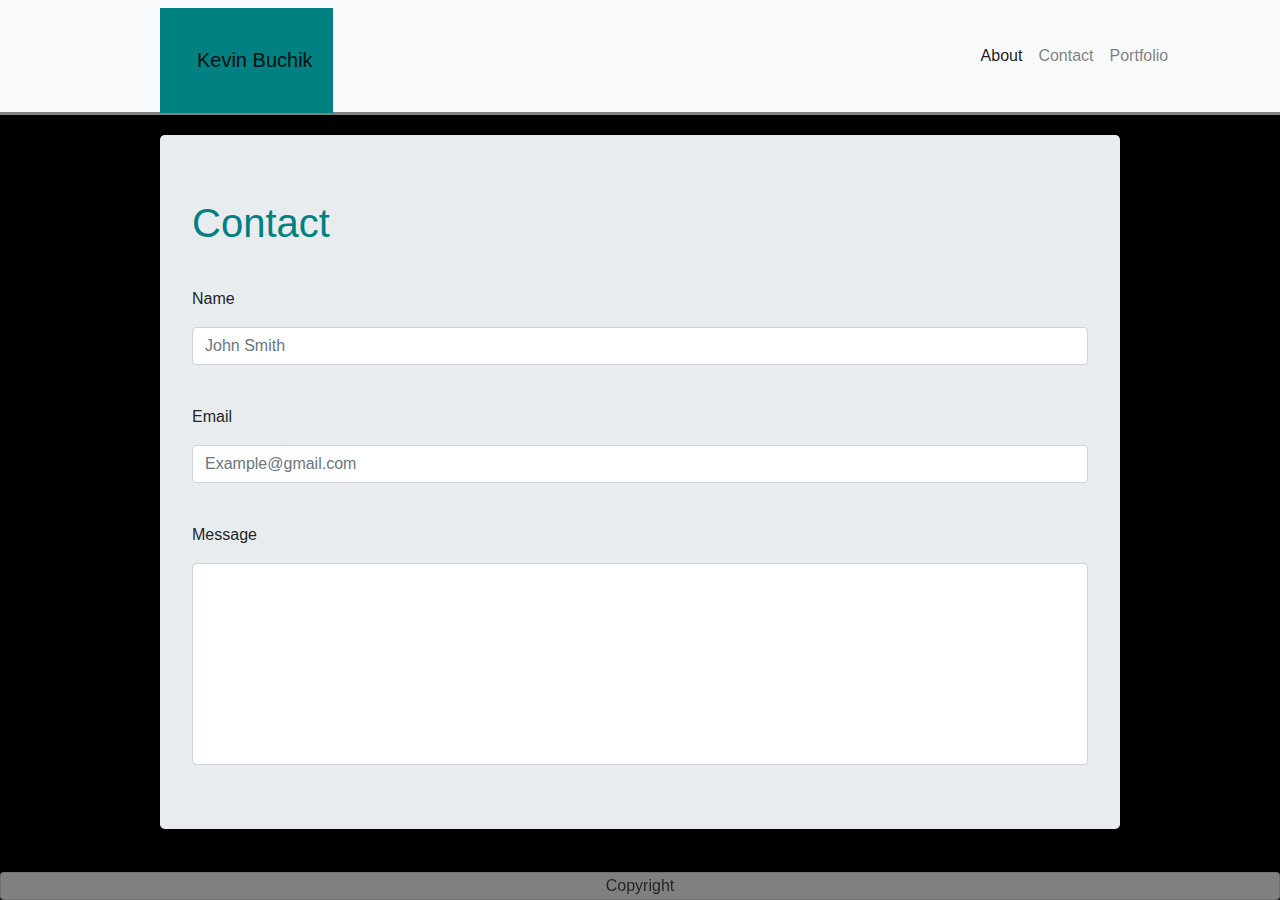
==== contact.html @ de4c5421 "initial D" ====
<!DOCTYPE html>
<html lang="en">

<head>
    <link rel="stylesheet" href="https://stackpath.bootstrapcdn.com/bootstrap/4.3.1/css/bootstrap.min.css"
        integrity="sha384-ggOyR0iXCbMQv3Xipma34MD+dH/1fQ784/j6cY/iJTQUOhcWr7x9JvoRxT2MZw1T" crossorigin="anonymous">
    <meta charset="UTF-8">
    <meta name="viewport" content="width=device-width, initial-scale=1.0">
    <meta http-equiv="X-UA-Compatible" content="ie=edge">
    <title>Document</title>
    <link rel="stylesheet" type="text/css" href="style.css">
</head>

<body>
    <nav class="navbar navbar-expand-lg navbar-light bg-light" id="my-nav-bar">
        <a class="navbar-brand" href="#">Kevin Buchik</a>
        <button class="navbar-toggler" type="button" data-toggle="collapse" data-target="#navbarSupportedContent"
            aria-controls="navbarSupportedContent" aria-expanded="false" aria-label="Toggle navigation">
            <span class="navbar-toggler-icon"></span>
        </button>

        <div class="menubar collapse navbar-collapse" id="navbarSupportedContent">
            <ul class="navbar-nav mr-auto">
                <li class=" nav-item active">
                    <a class="nav-link" href="#">About <span class="sr-only">(current)</span></a>
                </li>
                <li class="nav-item">
                    <a class="nav-link" href="#">Contact</a>
                </li>
                <li class="nav-item">
                    <a class="nav-link" href="#">Portfolio</a>
                </li>
            </ul>

        </div>
    </nav>
    <div class="jumbotron">
        <h1>Contact</h1>
        <p>Name</p>
        <input class="form-control" type="text" placeholder="John Smith">
        <p>Email</p>
        <input class="form-control" type="text" placeholder="Example@gmail.com">
        <p>Message</p>
        <input class=" form3 form-control" type="text">

    </div>
    <div class="card">Copyright</div>
    </div>
</body>

</html>
---- style.css ----
.jumbotron {max-width:960px;
            margin:auto;
            margin-top:20px;
            text-align:justified;
            margin-bottom:5%;
        }
#aboutme {color:teal;
}
h1 {color:teal;}
#indexpic{overflow:auto;
        float: left;
        width: 200px;
        height: auto;
        margin-top: 10px;
        margin-right: 25px;}
.card {padding-top:20px;
        position:fixed;
        bottom:0;
        width:100%;
        text-align:center;
        background-color:gray;
        padding:1px;

}
p {margin-top:40px;
}
.navbar-brand {background-color:teal;
                padding:3%;
                margin-left:11.5%;
                margin-bottom: -9px;
                padding-right:20px
        }

.menubar {margin-left:50%;
       }

#my-nav-bar {border-bottom-style:solid;
            border-color:gray;
}

body {background-color:black;}

.form3 {padding:100px;}
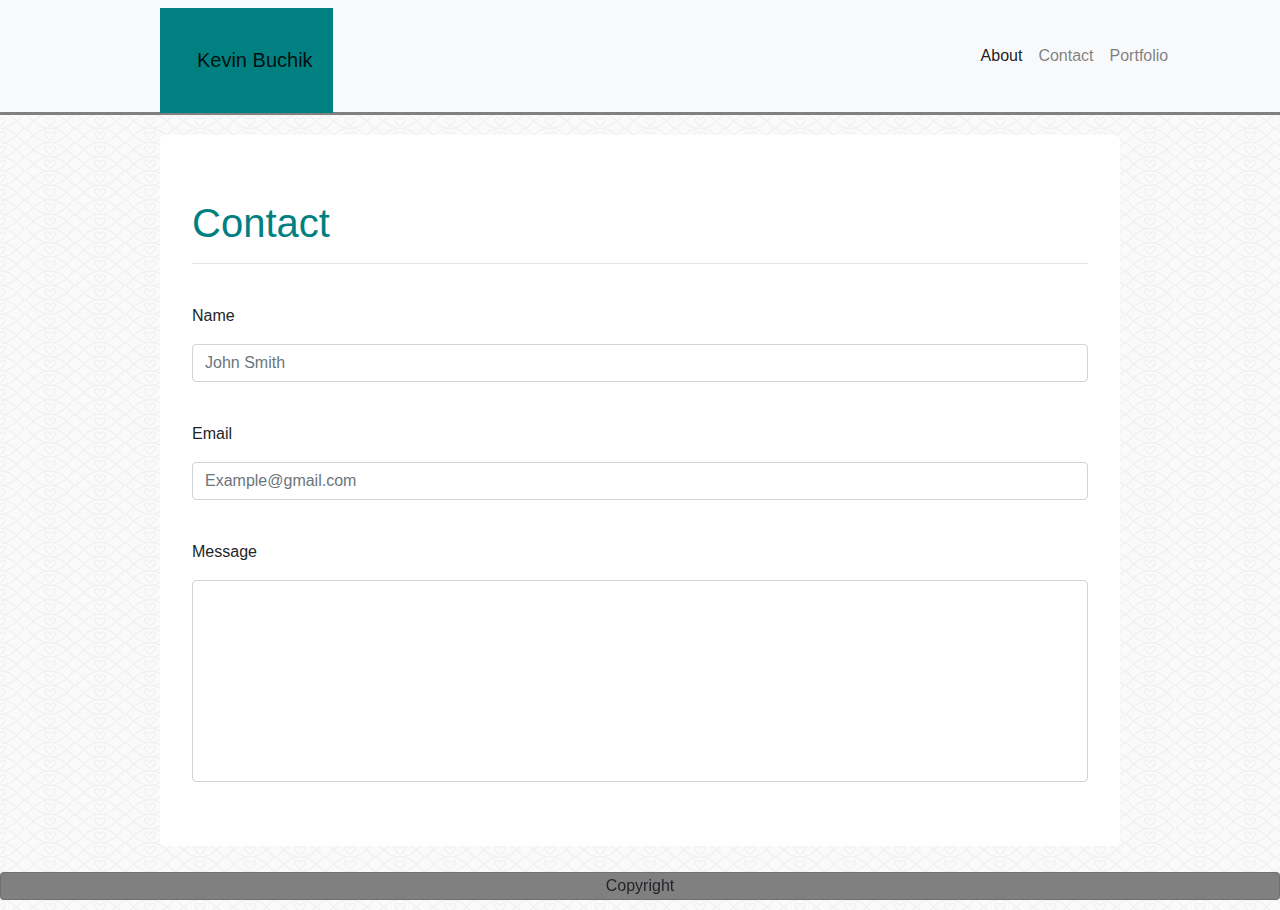
==== commit 4c9a5ed9: "monday" ====
--- a/contact.html
+++ b/contact.html
@@ -36,6 +36,7 @@
     </nav>
     <div class="jumbotron">
         <h1>Contact</h1>
+        <hr>
         <p>Name</p>
         <input class="form-control" type="text" placeholder="John Smith">
         <p>Email</p>
--- a/style.css
+++ b/style.css
@@ -3,6 +3,7 @@
             margin-top:20px;
             text-align:justified;
             margin-bottom:5%;
+            background-color:white;
         }
 #aboutme {color:teal;
 }
@@ -33,11 +34,14 @@
 
 .menubar {margin-left:50%;
        }
-
+img {margin-bottom:10px;}
 #my-nav-bar {border-bottom-style:solid;
             border-color:gray;
 }
 
-body {background-color:black;}
+body {background-image:url(fishnets-and-hearts.png);}
 
-.form3 {padding:100px;}+.form3 {padding:100px;}
+
+.container {background-color:white;
+}
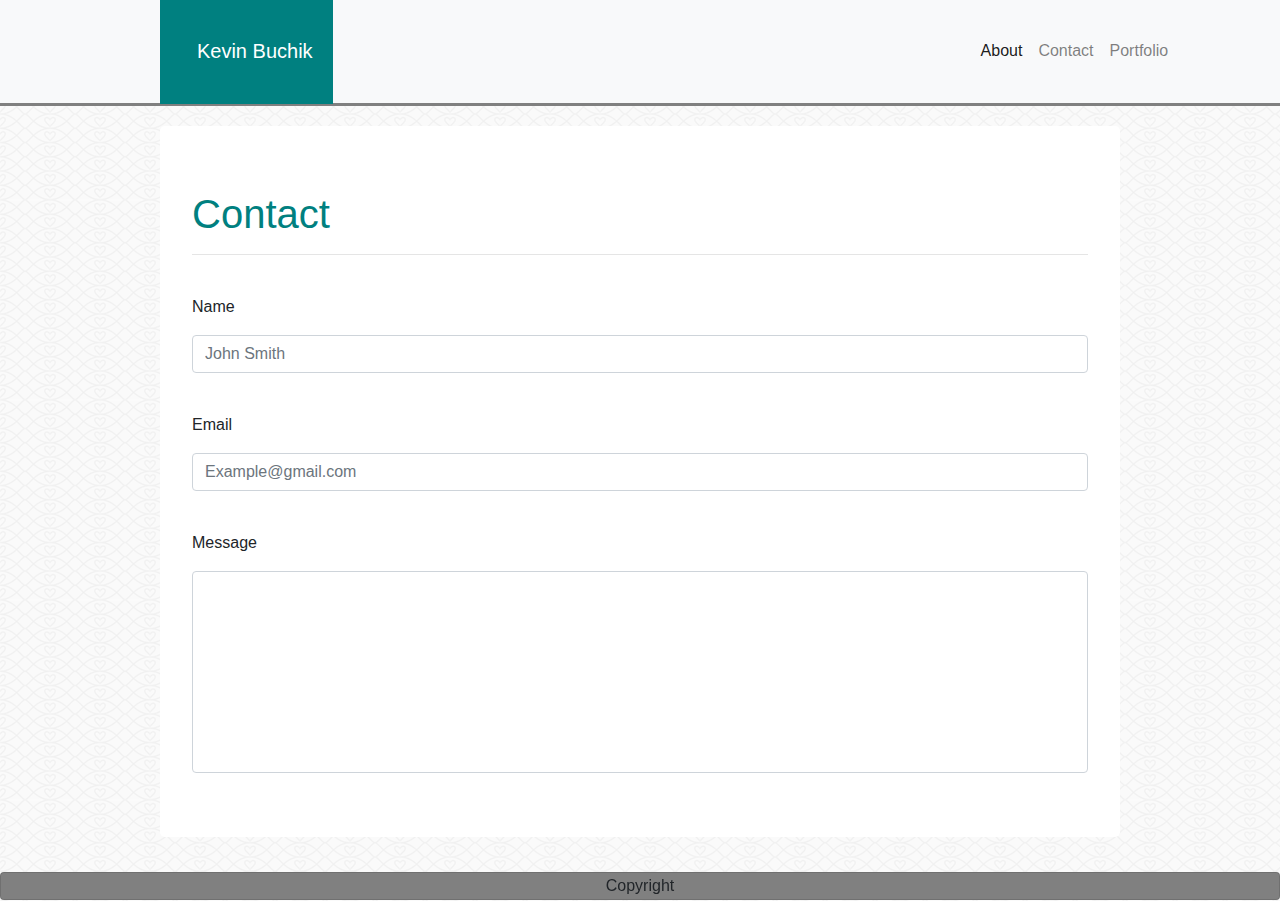
==== commit ba465465: "fixed grid" ====
--- a/contact.html
+++ b/contact.html
@@ -13,7 +13,7 @@
 
 <body>
     <nav class="navbar navbar-expand-lg navbar-light bg-light" id="my-nav-bar">
-        <a class="navbar-brand" href="#">Kevin Buchik</a>
+        <a class="navbar-brand" href="index.html">Kevin Buchik</a>
         <button class="navbar-toggler" type="button" data-toggle="collapse" data-target="#navbarSupportedContent"
             aria-controls="navbarSupportedContent" aria-expanded="false" aria-label="Toggle navigation">
             <span class="navbar-toggler-icon"></span>
@@ -22,13 +22,13 @@
         <div class="menubar collapse navbar-collapse" id="navbarSupportedContent">
             <ul class="navbar-nav mr-auto">
                 <li class=" nav-item active">
-                    <a class="nav-link" href="#">About <span class="sr-only">(current)</span></a>
+                    <a class="nav-link" href="index.html">About <span class="sr-only">(current)</span></a>
                 </li>
                 <li class="nav-item">
-                    <a class="nav-link" href="#">Contact</a>
+                    <a class="nav-link" href="contact.html">Contact</a>
                 </li>
                 <li class="nav-item">
-                    <a class="nav-link" href="#">Portfolio</a>
+                    <a class="nav-link" href="portfolio.html">Portfolio</a>
                 </li>
             </ul>
 
--- a/style.css
+++ b/style.css
@@ -8,12 +8,14 @@
 #aboutme {color:teal;
 }
 h1 {color:teal;}
+
 #indexpic{overflow:auto;
         float: left;
         width: 200px;
         height: auto;
         margin-top: 10px;
         margin-right: 25px;}
+
 .card {padding-top:20px;
         position:fixed;
         bottom:0;
@@ -29,8 +31,12 @@
                 padding:3%;
                 margin-left:11.5%;
                 margin-bottom: -9px;
-                padding-right:20px
-        }
+                padding-right:20px;
+                margin-top:-9px;
+                color:white;
+        }              
+.navbar-light .navbar-brand {
+                color: white;}
 
 .menubar {margin-left:50%;
        }
@@ -44,4 +50,20 @@
 .form3 {padding:100px;}
 
 .container {background-color:white;
+        margin:20%;
 }
+#masthead {position:static;}
+
+
+h3 { position: absolute;
+        bottom: 20px;
+        width: 150px;
+        padding: 1px;
+        font-weight: 200;
+        color: #ffffff;
+        text-align: center;
+        background: teal;
+        font-size: 16px;
+        border-bottom: 0}
+
+#hidden {display:none;}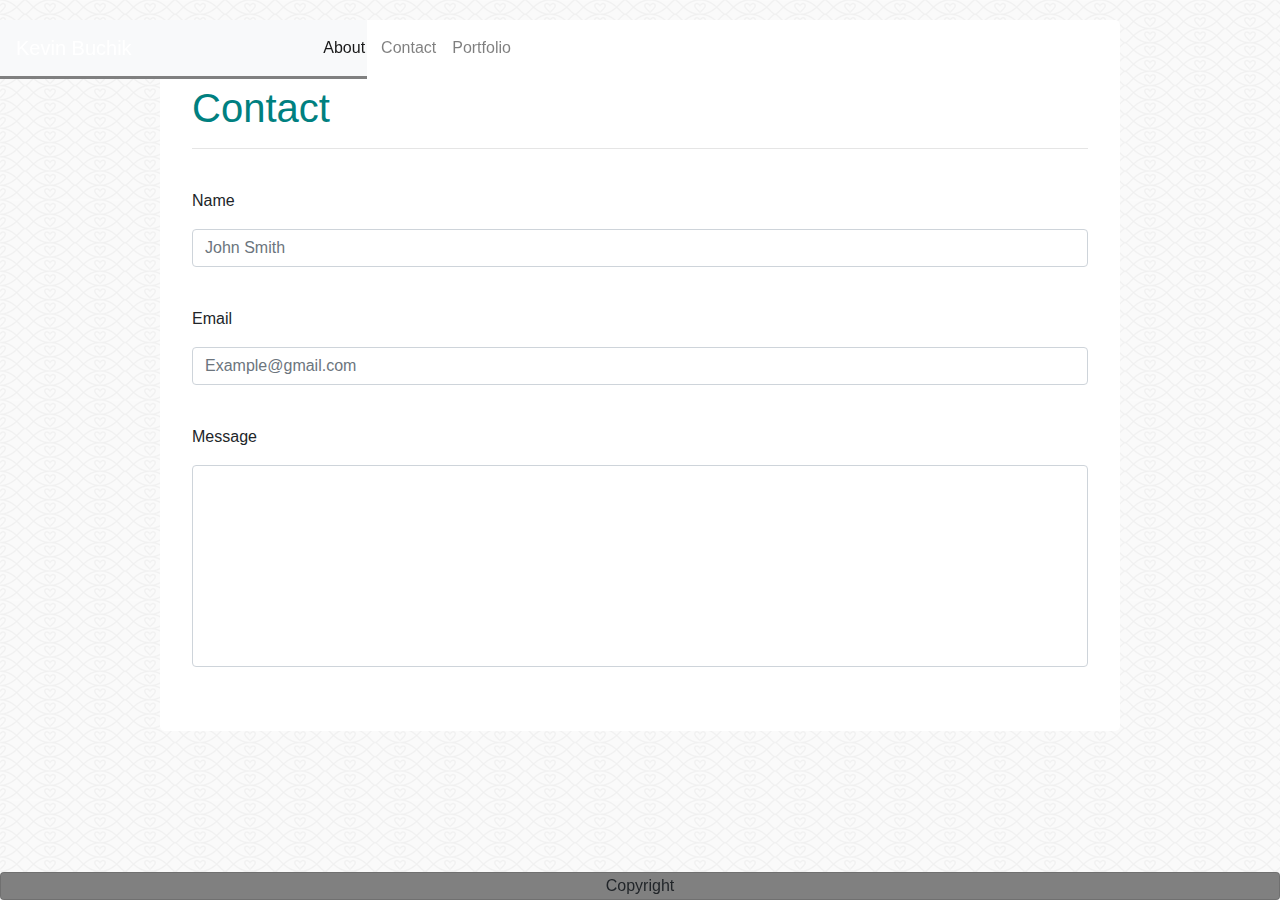
==== commit 6ee1c8be: "tuesday" ====
--- a/contact.html
+++ b/contact.html
@@ -12,7 +12,7 @@
 </head>
 
 <body>
-    <nav class="navbar navbar-expand-lg navbar-light bg-light" id="my-nav-bar">
+    <nav class="fixed navbar navbar-expand-lg navbar-light bg-light" id="my-nav-bar">
         <a class="navbar-brand" href="index.html">Kevin Buchik</a>
         <button class="navbar-toggler" type="button" data-toggle="collapse" data-target="#navbarSupportedContent"
             aria-controls="navbarSupportedContent" aria-expanded="false" aria-label="Toggle navigation">
--- a/style.css
+++ b/style.css
@@ -27,13 +27,7 @@
 }
 p {margin-top:40px;
 }
-.navbar-brand {background-color:teal;
-                padding:3%;
-                margin-left:11.5%;
-                margin-bottom: -9px;
-                padding-right:20px;
-                margin-top:-9px;
-                color:white;
+.navbar-brand {
         }              
 .navbar-light .navbar-brand {
                 color: white;}
@@ -66,4 +60,6 @@
         font-size: 16px;
         border-bottom: 0}
 
-#hidden {display:none;}+#hidden {display:none;}
+
+.fixed {position:fixed;}